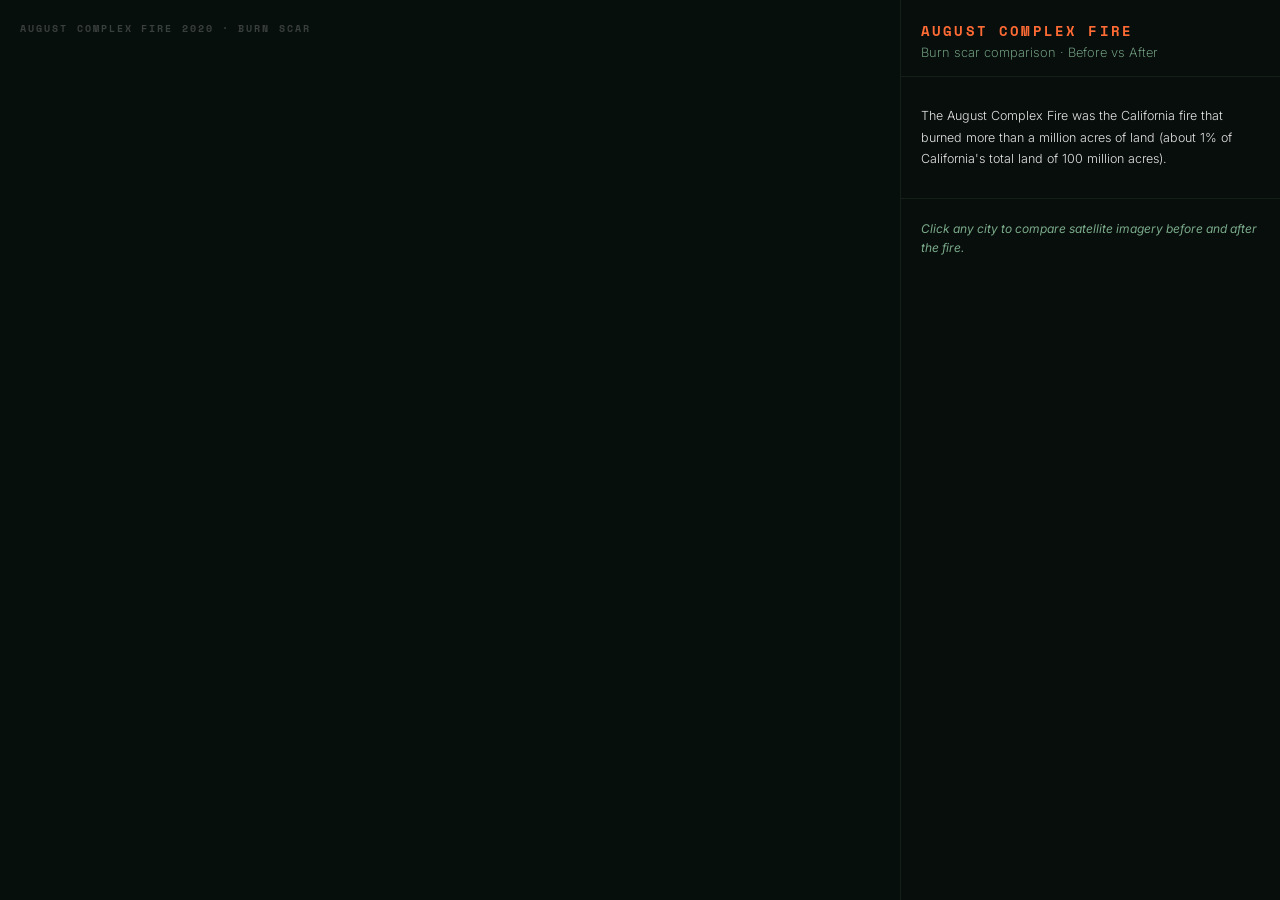
==== new_page/index.html @ 4d5ac976 "github pages and new page" ====
<!DOCTYPE html>
<html>
<head>
  <meta charset="UTF-8">
  <title>California August Complex Fire · Burn Scar</title>
  <style>
    @import url('https://fonts.googleapis.com/css2?family=Space+Mono:wght@400;700&family=Inter:wght@300;400;500&display=swap');

    * { box-sizing: border-box; }

    body {
      margin: 0;
      background: #070f0d;
      font-family: 'Inter', sans-serif;
      color: white;
      overflow: hidden;
    }

#container {
  display: flex;
  height: 100vh;
  overflow: hidden; 
}

#map-area {
  flex: 1;
  min-width: 0;    
  position: relative;
  height: 100vh;
}

    #panel {
      width: 380px;
      background: #080e0c;
      border-left: 1px solid #152018;
      display: flex;
      flex-direction: column;
      overflow: hidden;
    }

    #panel-header { padding: 20px 20px 16px; border-bottom: 1px solid #152018; }

#fire-summary {
  padding: 16px 20px;
  border-bottom: 1px solid #152018;
  font-size: 0.78rem;
  color: #e5e5e5;
  line-height: 1.7;
  font-weight: 300;
}
    
#panel-title {
  font-family: 'Space Mono', monospace;
  font-size: 0.9rem;
  letter-spacing: 0.15em;
  text-transform: uppercase;
  color: #ff6b35;
  margin: 0 0 4px;
  font-weight: 700; 
}

    #panel-subtitle {
  font-size: 0.80rem;    
  color: #7aaa8a;      
  margin: 0;
  font-weight: 250;
}

    #settlement-section { flex: 1; display: flex; flex-direction: column; overflow: hidden; }

    #s-header { padding: 16px 20px 12px; border-bottom: 1px solid #152018; }

    #s-name { font-family: 'Space Mono', monospace; font-size: 0.95rem; margin: 0 0 4px; color: #fff; }

    #s-info { font-size: 0.75rem; color: #658d71; margin: 0; font-weight: 300; }

    /* REPLACE WITH: */
    #wms-container {
    width: 100%;
    flex: 1;
    overflow: hidden;
    min-height: 200px;
    display: flex;
    flex-direction: column;
    }

.wms-item + .wms-item { border-top: 1px solid #152018; }


    .wms-item { flex: 1; position: relative; overflow: hidden; }

    .wms-item + .wms-item { border-left: 1px solid #152018; }

    .wms-item img {
      position: absolute;
      top: 0; left: 0;
      width: 100%;
      height: 100%;
      object-fit: cover;
      display: block;
    }

    .wms-labels-img { opacity: 0.85; mix-blend-mode: multiply; }

    .wms-item-label {
      position: absolute;
      bottom: 0; left: 0; right: 0;
      text-align: center;
      font-family: 'Space Mono', monospace;
      font-size: 0.5rem;
      letter-spacing: 0.1em;
      text-transform: uppercase;
      color: rgba(255,255,255,0.9);
      background: rgba(0,0,0,0.6);
      padding: 4px 0;
      z-index: 2;
      pointer-events: none;
    }

    #no-selection {
      padding: 20px;
      font-size: 0.75rem;
      color: #7aaa8a; 
      font-style: italic;
      line-height: 1.6;
    }

    circle.settlement { stroke: none; opacity: 0.7; cursor: pointer; transition: opacity 0.15s; }
    circle.settlement:hover { opacity: 1; }
    circle.selected { stroke: white; stroke-width: 1.5; opacity: 1; }
    .settlement-layer { pointer-events: all; }

    #map-overlay { position: absolute; top: 20px; left: 20px; pointer-events: none; }

    #map-overlay h1 {
      font-family: 'Space Mono', monospace;
      font-size: 0.65rem;
      letter-spacing: 0.2em;
      text-transform: uppercase;
      color: rgba(255,255,255,0.2);
      margin: 0;
    }

    /* #map-svg { background: transparent; } */
    #map-svg {
  width: 100%;
  height: 100%;
  position: absolute;
  top: 0;
  left: 0;
}
  </style>
</head>
<body>
<div id="container">

  <div id="map-area">
    <svg id="map-svg"></svg>
    <div id="map-overlay">
      <h1>August Complex Fire 2020 · Burn Scar</h1>
    </div>
  </div>

  <div id="panel">
    <div id="panel-header">
      <p id="panel-title">August Complex Fire</p>
      <p id="panel-subtitle">Burn scar comparison · Before vs After</p> 
    </div>

    <div id="fire-summary">
  <p>The August Complex Fire was the California fire that burned more than a million acres of land (about 1% of California's total land of 100 million acres).</p>
</div>

    <div id="settlement-section">
      <div id="no-selection">Click any city to compare satellite imagery before and after the fire.</div>
      <div id="s-header" style="display:none">
        <h2 id="s-name"></h2>
        <p id="s-info"></p>
      </div>
      <div id="wms-container" style="display:none">
        <div class="wms-item">
          <img id="wms-before" src="" alt="Loading..."/>
          <img id="wms-before-labels" class="wms-labels-img" src="" alt=""/>
          <div class="wms-item-label">Before Fire</div>
        </div>
        <div class="wms-item">
          <img id="wms-after" src="" alt="Loading..."/>
          <img id="wms-after-labels" class="wms-labels-img" src="" alt=""/>
          <div class="wms-item-label">After fire</div>
        </div>
      </div>
    </div>
  </div>

</div>
<script src="https://cdn.jsdelivr.net/npm/d3@7"></script>
<script src="https://cdn.jsdelivr.net/npm/topojson@3"></script>
<script src="map-clean.js"></script>
</body>
</html>
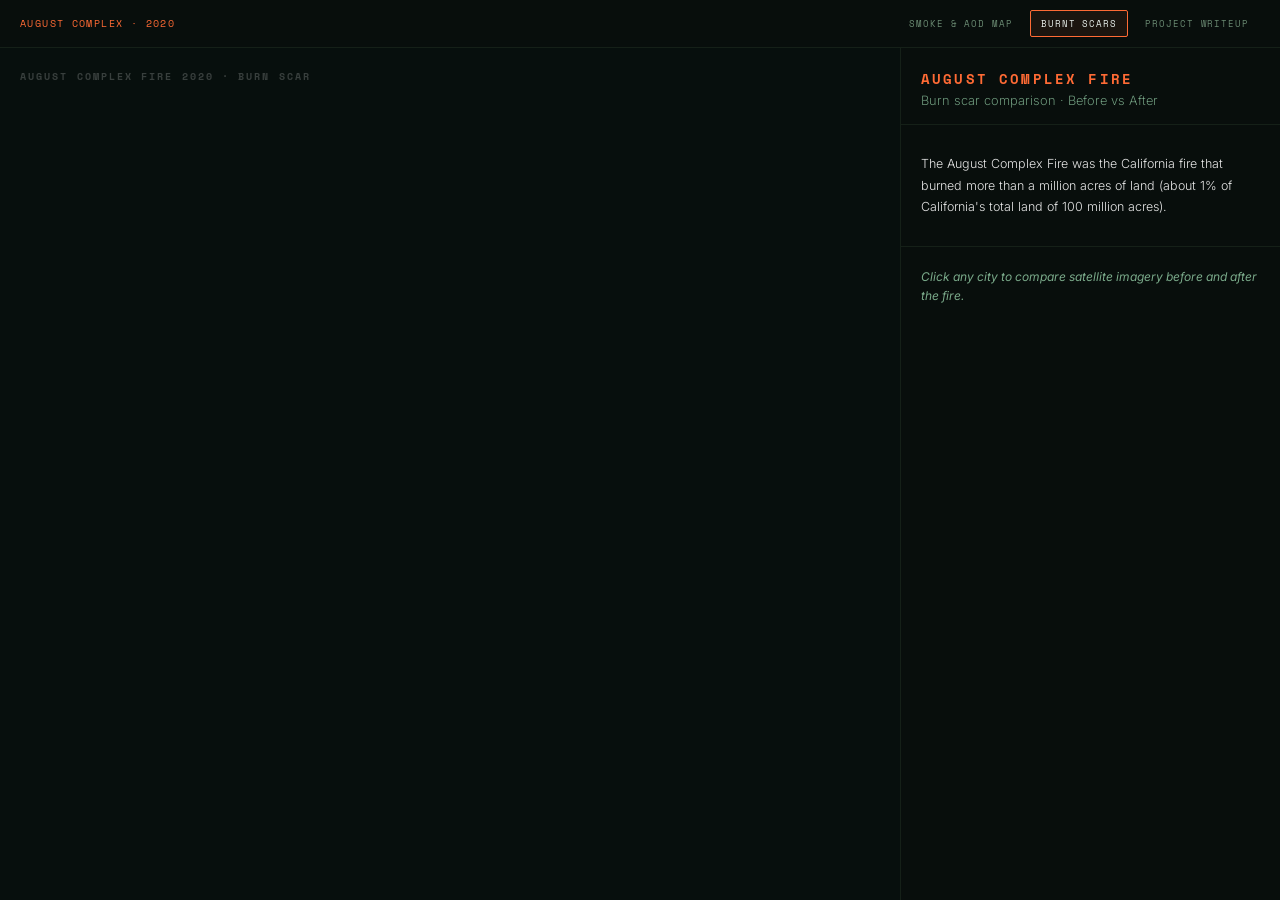
==== commit 1e9c536e: "shared site nav and purple dots for cities" ====
--- a/new_page/index.html
+++ b/new_page/index.html
@@ -3,6 +3,7 @@
 <head>
   <meta charset="UTF-8">
   <title>California August Complex Fire · Burn Scar</title>
+  <link rel="stylesheet" href="../css/site-nav.css">
   <style>
     @import url('https://fonts.googleapis.com/css2?family=Space+Mono:wght@400;700&family=Inter:wght@300;400;500&display=swap');
 
@@ -14,19 +15,23 @@
       font-family: 'Inter', sans-serif;
       color: white;
       overflow: hidden;
+      display: flex;
+      flex-direction: column;
+      height: 100vh;
     }
 
 #container {
   display: flex;
-  height: 100vh;
+  flex: 1;
+  min-height: 0;
   overflow: hidden; 
 }
 
 #map-area {
   flex: 1;
-  min-width: 0;    
+  min-width: 0;
+  min-height: 0;
   position: relative;
-  height: 100vh;
 }
 
     #panel {
@@ -152,6 +157,14 @@
   </style>
 </head>
 <body>
+<header id="site-nav" role="navigation" aria-label="Site">
+  <span class="nav-brand">August Complex · 2020</span>
+  <div class="nav-links">
+    <a href="../index.html">Smoke &amp; AOD map</a>
+    <span class="nav-current" title="This page">Burnt scars</span>
+    <a href="../checkpoint.html">Project writeup</a>
+  </div>
+</header>
 <div id="container">
 
   <div id="map-area">
--- a/css/site-nav.css
+++ b/css/site-nav.css
@@ -0,0 +1,64 @@
+/* Shared top navigation — include from repo root as css/site-nav.css
+   From new_page/: ../css/site-nav.css */
+
+#site-nav {
+  flex-shrink: 0;
+  position: sticky;
+  top: 0;
+  z-index: 100;
+  display: flex;
+  align-items: center;
+  justify-content: space-between;
+  gap: 16px;
+  padding: 10px 20px;
+  background: #080e0c;
+  border-bottom: 1px solid #152018;
+}
+
+#site-nav .nav-brand {
+  font-family: 'Space Mono', monospace;
+  font-size: 0.62rem;
+  letter-spacing: 0.14em;
+  text-transform: uppercase;
+  color: #ff6b35;
+  white-space: nowrap;
+}
+
+#site-nav .nav-links {
+  display: flex;
+  align-items: center;
+  gap: 6px;
+  flex-wrap: wrap;
+  justify-content: flex-end;
+}
+
+#site-nav a {
+  font-family: 'Space Mono', monospace;
+  font-size: 0.58rem;
+  letter-spacing: 0.1em;
+  text-transform: uppercase;
+  color: #6a8a72;
+  text-decoration: none;
+  padding: 6px 10px;
+  border-radius: 2px;
+  border: 1px solid transparent;
+  transition: color 0.15s, border-color 0.15s, background 0.15s;
+}
+
+#site-nav a:hover {
+  color: #ff6b35;
+  border-color: #1f3a28;
+  background: rgba(255, 107, 53, 0.06);
+}
+
+#site-nav .nav-current {
+  font-family: 'Space Mono', monospace;
+  font-size: 0.58rem;
+  letter-spacing: 0.1em;
+  text-transform: uppercase;
+  color: #e8f0ec;
+  padding: 6px 10px;
+  border-radius: 2px;
+  border: 1px solid #ff6b35;
+  background: rgba(255, 107, 53, 0.08);
+}
